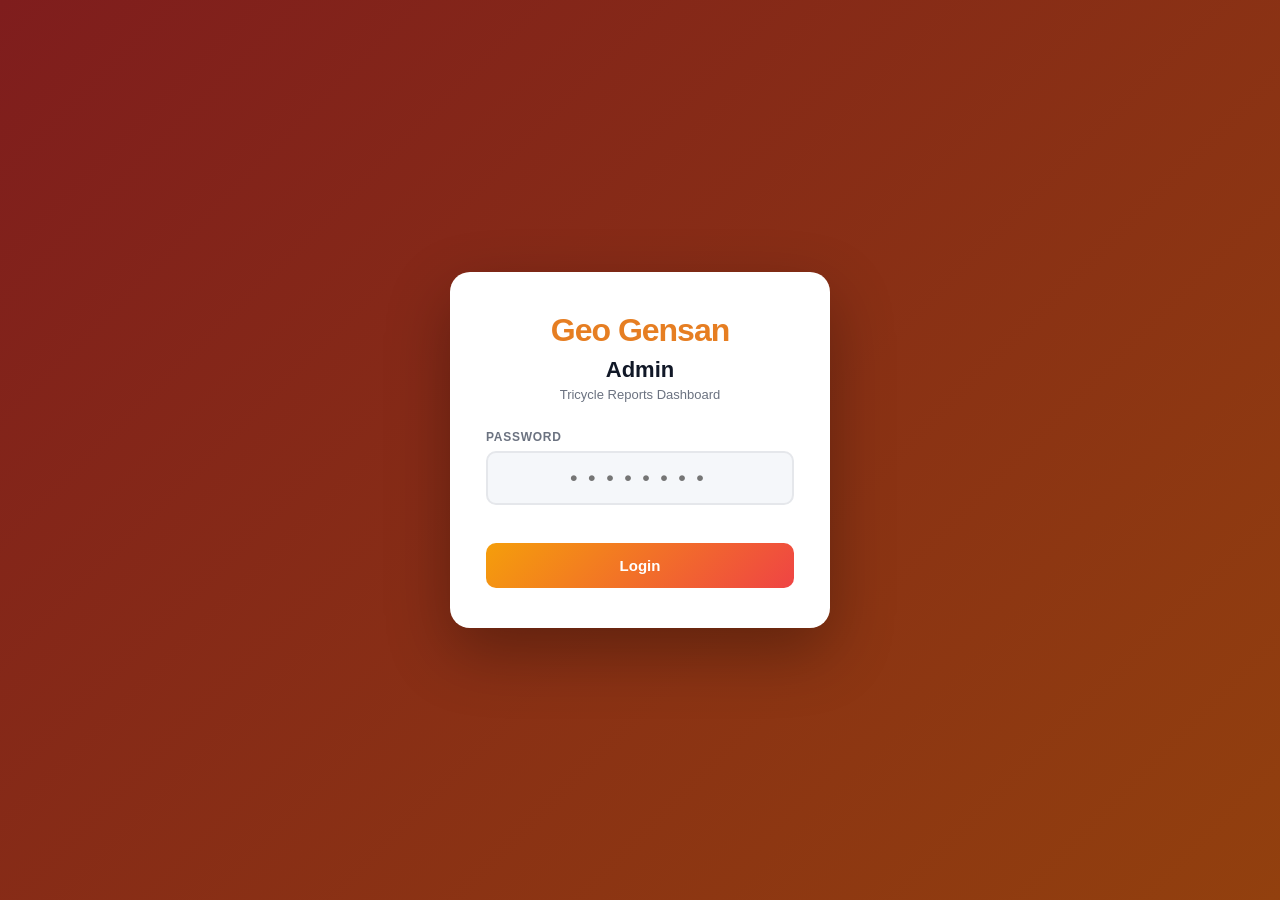
==== admin.html @ 70ec4395 "Update admin.html" ====
<!DOCTYPE html>
<html lang="en">
<head>
  <meta charset="UTF-8">
  <meta http-equiv="X-Frame-Options" content="DENY">
  <meta http-equiv="Content-Security-Policy" content="default-src 'self' https:; script-src 'self' 'unsafe-inline' https://cdnjs.cloudflare.com https://fonts.googleapis.com; style-src 'self' 'unsafe-inline' https://fonts.googleapis.com https://fonts.gstatic.com; img-src 'self' data: https:; connect-src 'self' https:; font-src 'self' https://fonts.gstatic.com;">
  <meta name="viewport" content="width=device-width, initial-scale=1.0">
  <title>Geo GenSan — Reports</title>
  <link rel="preconnect" href="https://fonts.googleapis.com">
  <link rel="preconnect" href="https://fonts.gstatic.com" crossorigin>
  <link href="https://fonts.googleapis.com/css2?family=DM+Sans:wght@400;500;700;900&family=Space+Mono:wght@400;700&display=swap" rel="stylesheet">
  <script src="config.js"></script>
  <script src="https://cdnjs.cloudflare.com/ajax/libs/xlsx/0.18.5/xlsx.full.min.js"></script>
  <script src="https://cdnjs.cloudflare.com/ajax/libs/jspdf/2.5.1/jspdf.umd.min.js"></script>
  <style>
    *, *::before, *::after { box-sizing: border-box; margin: 0; padding: 0; }
    :root {
      --bg: #f5f7fa; --surface: #ffffff; --border: #e5e7eb;
      --primary: #e67e22; --danger: #ef4444; --danger-light: #fee2e2;
      --success: #10b981; --text: #111827; --muted: #6b7280;
      --font: 'DM Sans', -apple-system, sans-serif;
      --mono: 'Space Mono', monospace;
      --radius: 12px;
      --shadow: 0 1px 3px rgba(0,0,0,0.08), 0 4px 16px rgba(0,0,0,0.06);
    }
    body { font-family: var(--font); background: var(--bg); color: var(--text); min-height: 100vh; }

    /*  LOGIN  */
    #login-screen {
      min-height: 100vh; display: flex; align-items: center; justify-content: center;
      background: linear-gradient(135deg, #7f1d1d 0%, #92400e 100%); padding: 24px;
    }
    .login-card {
      background: white; border-radius: 20px; padding: 40px 36px;
      width: 100%; max-width: 380px;
      box-shadow: 0 24px 64px rgba(0,0,0,0.3); text-align: center;
    }
    .login-logo { font-size: 32px; font-weight: 900; color: #e67e22; letter-spacing: -1px; margin-bottom: 8px; }
    .login-title { font-size: 22px; font-weight: 900; color: var(--text); margin-bottom: 4px; }
    .login-subtitle { font-size: 13px; color: var(--muted); margin-bottom: 28px; }
    .login-label { display: block; text-align: left; font-size: 12px; font-weight: 700; color: var(--muted); text-transform: uppercase; letter-spacing: 0.06em; margin-bottom: 7px; }
    .login-input {
      width: 100%; padding: 13px 16px; border: 2px solid var(--border); border-radius: 10px;
      font-family: var(--mono); font-size: 20px; letter-spacing: 6px; text-align: center;
      color: var(--text); background: var(--bg); outline: none; transition: border-color 0.15s; margin-bottom: 6px;
    }
    .login-input:focus { border-color: var(--primary); background: white; }
    .login-error { font-size: 13px; color: var(--danger); margin-bottom: 14px; min-height: 18px; }
    .login-btn {
      width: 100%; padding: 14px;
      background: linear-gradient(135deg, #f59e0b 0%, #ef4444 100%);
      color: white; border: none; border-radius: 10px;
      font-family: var(--font); font-size: 15px; font-weight: 700;
      cursor: pointer; transition: opacity 0.15s, transform 0.15s;
    }
    .login-btn:hover { opacity: 0.92; transform: translateY(-1px); }

    /*  ADMIN SCREEN  */
    #admin-screen { display: none; }
    .topbar {
      background: linear-gradient(135deg, #f59e0b 0%, #ef4444 100%);
      color: white; padding: 0 24px; height: 60px;
      display: flex; align-items: center; justify-content: flex-end;
      position: sticky; top: 0; z-index: 100;
      box-shadow: 0 2px 12px rgba(230,126,34,0.3);
    }
    .logout-btn {
      background: rgba(255,255,255,0.18); border: none; color: white;
      font-family: var(--font); font-size: 13px; font-weight: 600;
      padding: 7px 14px; border-radius: 8px; cursor: pointer; transition: background 0.15s;
    }
    .logout-btn:hover { background: rgba(255,255,255,0.28); }

    .container { max-width: 1200px; margin: 0 auto; padding: 28px 24px 48px; }

    /*  STATS SECTION  */
    .stats-section { margin-bottom: 20px; }
    .stats-header { margin-bottom: 12px; }
    .stats-top-row {
      display: flex; align-items: center; gap: 12px; flex-wrap: wrap;
    }
    .stats-total-card {
      background: var(--surface); border-radius: var(--radius); padding: 14px 20px;
      box-shadow: var(--shadow); border: 1px solid var(--border);
      flex-shrink: 0; min-width: 140px;
    }
    .stats-total-label { font-size: 11px; font-weight: 700; color: var(--muted); text-transform: uppercase; letter-spacing: 0.07em; margin-bottom: 6px; }
    .stats-total-val { font-family: var(--mono); font-size: 22px; font-weight: 700; color: var(--text); line-height: 1.2; }
    .stats-recent   { font-size: 13px !important; color: var(--muted) !important; font-family: var(--font) !important; font-weight: 600 !important; }
    .stats-top-type { font-size: 13px !important; color: var(--primary) !important; font-family: var(--font) !important; font-weight: 700 !important; }
    .toggle-breakdown-btn {
      background: var(--surface); border: 1.5px solid var(--border);
      color: var(--muted); font-family: var(--font); font-size: 12px; font-weight: 700;
      padding: 6px 12px; border-radius: 8px; cursor: pointer;
      transition: all 0.15s; white-space: nowrap; letter-spacing: 0.03em;
      text-transform: uppercase;
    }
    .toggle-breakdown-btn:hover { border-color: var(--primary); color: var(--primary); }
    .toggle-breakdown-btn.active { background: #fff7ed; border-color: var(--primary); color: var(--primary); }

    /* Type breakdown cards — collapsible */
    .breakdown-row {
      display: grid;
      grid-template-columns: repeat(auto-fill, minmax(140px, 1fr));
      gap: 12px;
      overflow: hidden;
      max-height: 0;
      opacity: 0;
      transition: max-height 0.3s ease, opacity 0.25s ease, margin-top 0.25s ease;
      margin-top: 0;
    }
    .breakdown-row.open {
      max-height: 200px;
      opacity: 1;
      margin-top: 4px;
    }
    .stat-card {
      background: var(--surface); border-radius: var(--radius); padding: 14px 16px;
      box-shadow: var(--shadow); border: 1px solid var(--border);
      cursor: pointer; transition: transform 0.15s, box-shadow 0.15s;
    }
    .stat-card:hover { transform: translateY(-2px); box-shadow: 0 6px 20px rgba(0,0,0,0.1); }
    .stat-card.active-filter { border-color: var(--primary); box-shadow: 0 0 0 2px rgba(230,126,34,0.18); }
    .stat-label { font-size: 11px; font-weight: 700; color: var(--muted); text-transform: uppercase; letter-spacing: 0.07em; margin-bottom: 7px; }
    .stat-value { font-family: var(--mono); font-size: 26px; font-weight: 700; line-height: 1; }
    .stat-overcharging .stat-value { color: #c2410c; }
    .stat-reckless     .stat-value { color: #b91c1c; }
    .stat-refusal      .stat-value { color: #7c3aed; }
    .stat-verbal       .stat-value { color: #be123c; }
    .stat-unsafe       .stat-value { color: #a16207; }
    .stat-other        .stat-value { color: #15803d; }

    /*  TABLE CARD  */
    .table-card { background: var(--surface); border-radius: var(--radius); box-shadow: var(--shadow); border: 1px solid var(--border); overflow: hidden; }
    .table-toolbar { padding: 14px 18px; border-bottom: 1px solid var(--border); display: flex; flex-direction: column; gap: 11px; }
    .toolbar-row { display: flex; align-items: center; justify-content: space-between; flex-wrap: wrap; gap: 10px; }
    .toolbar-title { font-size: 15px; font-weight: 700; color: var(--text); }
    .toolbar-controls { display: flex; align-items: center; gap: 8px; flex-wrap: wrap; }

    /* Search */
    .search-wrap { position: relative; }
    .search-prefix {
      position: absolute; left: 10px; top: 50%; transform: translateY(-50%);
      font-size: 11px; font-weight: 700; color: var(--muted); pointer-events: none;
      text-transform: uppercase; letter-spacing: 0.04em;
    }
    .search-input {
      padding: 7px 10px 7px 58px; border: 1.5px solid var(--border); border-radius: 8px;
      font-family: var(--mono); font-size: 13px; color: var(--text);
      background: var(--bg); outline: none; width: 200px; transition: border-color 0.15s, width 0.2s;
      text-transform: uppercase; letter-spacing: 1px;
    }
    .search-input:focus { border-color: var(--primary); width: 240px; background: white; }
    .search-input::placeholder { font-family: var(--font); text-transform: none; letter-spacing: 0; font-size: 13px; }

    /* Date filter */
    .date-filter-group { display: flex; align-items: center; gap: 6px; }
    .date-filter-group label { font-size: 11px; font-weight: 700; color: var(--muted); text-transform: uppercase; letter-spacing: 0.05em; white-space: nowrap; }

    /* Selects & inputs */
    .filter-select, .date-input {
      padding: 7px 10px; border: 1.5px solid var(--border); border-radius: 8px;
      font-family: var(--font); font-size: 13px; color: var(--text);
      background: var(--bg); outline: none; cursor: pointer;
    }
    .filter-select:focus, .date-input:focus { border-color: var(--primary); background: white; }
    .date-input { cursor: text; }

    /* Buttons */
    .btn {
      display: inline-flex; align-items: center; gap: 6px;
      padding: 7px 14px; border-radius: 8px; font-family: var(--font);
      font-size: 13px; font-weight: 600; cursor: pointer; border: 1.5px solid transparent;
      transition: all 0.15s; white-space: nowrap; letter-spacing: 0.01em;
    }
    .btn-excel  { background: #16a34a; color: white; border-color: #16a34a; }
    .btn-excel:hover { background: #15803d; }
    .btn-pdf    { background: #c0392b; color: white; border-color: #c0392b; }
    .btn-pdf:hover { background: #922b21; }
    .btn-print  { background: var(--surface); color: var(--text); border-color: var(--border); }
    .btn-print:hover { border-color: #9ca3af; background: #f9fafb; }
    .btn-clear-date {
      background: none; border: none; color: var(--muted); font-size: 13px;
      cursor: pointer; padding: 4px 6px; border-radius: 5px; font-family: var(--font);
      font-weight: 600;
    }
    .btn-clear-date:hover { color: var(--danger); background: var(--danger-light); }

    /* Selection banner */
    .sel-banner {
      display: none; align-items: center; gap: 10px;
      background: #fff7ed; border-bottom: 1px solid #fde68a;
      padding: 9px 18px; font-size: 13px; font-weight: 600; color: #c0392b;
    }
    .sel-banner.show { display: flex; }
    .sel-banner-count { flex: 1; }
    .sel-banner-desel {
      background: white; border: 1.5px solid #fde68a; color: #c0392b;
      padding: 5px 12px; border-radius: 7px; font-size: 12px; font-weight: 700;
      cursor: pointer; font-family: var(--font);
    }
    .sel-banner-del {
      background: var(--danger); color: white; border: none;
      padding: 6px 13px; border-radius: 7px; font-size: 12px; font-weight: 700;
      cursor: pointer; font-family: var(--font);
    }
    .sel-banner-desel:hover { background: #fef3c7; }
    .sel-banner-del:hover { background: #dc2626; }

    /*  TABLE  */
    .table-wrapper { overflow-x: auto; }
    table { width: 100%; border-collapse: collapse; }
    thead th {
      background: #f9fafb; color: var(--muted); font-size: 11px; font-weight: 700;
      text-transform: uppercase; letter-spacing: 0.07em;
      padding: 11px 14px; text-align: left; border-bottom: 1px solid var(--border); white-space: nowrap;
    }
    th.sortable { cursor: pointer; user-select: none; }
    th.sortable:hover { color: #374151; }
    th .sort-icon { margin-left: 3px; font-size: 9px; opacity: 0.3; }
    th.sort-asc  .sort-icon::after { content: '\25B2'; opacity: 1; color: var(--primary); }
    th.sort-desc .sort-icon::after { content: '\25BC'; opacity: 1; color: var(--primary); }
    th.sort-asc, th.sort-desc { color: var(--primary); }

    tbody td { padding: 12px 14px; border-bottom: 1px solid #f3f4f6; font-size: 14px; color: var(--text); vertical-align: middle; }
    tbody tr:last-child td { border-bottom: none; }
    tbody tr:hover td { background: #f9fafb; }
    tbody tr.sel-row td { background: #fff7ed !important; }
    @keyframes hl { 0% { background: #fef3c7; } 100% { background: transparent; } }
    tbody tr.new-row td { animation: hl 2s ease-out; }

    .col-chk  { width: 38px; text-align: center; }
    .col-num  { font-family: var(--mono); font-size: 12px; color: var(--muted); width: 36px; }
    .col-img  { width: 64px; }
    .col-plate { font-family: var(--mono); font-weight: 700; font-size: 13px; white-space: nowrap; }
    .col-date { font-size: 12px; color: var(--muted); white-space: nowrap; }
    .col-desc { max-width: 200px; word-break: break-word; font-size: 13px; color: #374151; line-height: 1.5; }
    .col-act  { width: 180px; text-align: right; padding-right: 18px !important; }

    .type-badge { display: inline-flex; align-items: center; gap: 5px; padding: 4px 10px; border-radius: 99px; font-size: 11px; font-weight: 700; white-space: nowrap; }
    .type-badge.overcharging { background: #fff7ed; color: #c2410c; }
    .type-badge.reckless     { background: #fef2f2; color: #b91c1c; }
    .type-badge.refusal      { background: #f5f3ff; color: #7c3aed; }
    .type-badge.verbal       { background: #fff1f2; color: #be123c; }
    .type-badge.unsafe       { background: #fefce8; color: #a16207; }
    .type-badge.other        { background: #f0fdf4; color: #15803d; }
    .type-badge.default      { background: #f1f5f9; color: #475569; }

    .report-thumb { width: 48px; height: 48px; object-fit: cover; border-radius: 7px; border: 1.5px solid var(--border); cursor: pointer; transition: transform 0.15s, box-shadow 0.15s; display: block; }
    .report-thumb:hover { transform: scale(1.1); box-shadow: 0 4px 12px rgba(0,0,0,0.15); }
    .no-img { font-size: 11px; color: var(--muted); font-style: italic; }

    /* Row action buttons — text buttons, no emojis */
    .row-acts { display: flex; align-items: center; gap: 5px; justify-content: flex-end; }
    .act-btn {
      background: none; border: 1.5px solid var(--border); cursor: pointer;
      padding: 4px 10px; border-radius: 6px; font-family: var(--font);
      font-size: 11px; font-weight: 700; color: var(--muted);
      transition: all 0.15s; white-space: nowrap; letter-spacing: 0.02em;
      text-transform: uppercase;
    }
    .act-btn.save-pdf:hover  { border-color: #c0392b; color: #c0392b; background: #fff7ed; }
    .act-btn.print-r:hover   { border-color: #374151; color: #374151; background: #f9fafb; }
    .act-btn.del-r:hover     { border-color: var(--danger); color: var(--danger); background: var(--danger-light); }

    input[type=checkbox] { width: 15px; height: 15px; accent-color: var(--primary); cursor: pointer; }

    /*  LIGHTBOX  */
    .lightbox { display: none; position: fixed; inset: 0; background: rgba(0,0,0,0.88); z-index: 9999; align-items: center; justify-content: center; padding: 20px; }
    .lightbox.show { display: flex; }
    .lightbox img { max-width: 100%; max-height: 90vh; border-radius: 12px; box-shadow: 0 20px 60px rgba(0,0,0,0.5); }
    .lb-close { position: absolute; top: 20px; right: 24px; background: rgba(255,255,255,0.15); border: none; color: white; font-size: 22px; width: 42px; height: 42px; border-radius: 50%; cursor: pointer; display: flex; align-items: center; justify-content: center; transition: background 0.15s; }
    .lb-close:hover { background: rgba(255,255,255,0.28); }

    /*  CONFIRM MODAL  */
    .confirm-ov { display: none; position: fixed; inset: 0; background: rgba(0,0,0,0.45); z-index: 8888; align-items: center; justify-content: center; padding: 20px; }
    .confirm-ov.show { display: flex; }
    .confirm-box { background: white; border-radius: 16px; padding: 28px; max-width: 360px; width: 100%; box-shadow: 0 20px 60px rgba(0,0,0,0.25); text-align: center; }
    .confirm-ttl { font-size: 17px; font-weight: 800; margin-bottom: 8px; }
    .confirm-msg { font-size: 14px; color: var(--muted); margin-bottom: 22px; line-height: 1.5; }
    .confirm-btns { display: flex; gap: 10px; }
    .confirm-btns button { flex: 1; padding: 11px; border-radius: 10px; font-family: var(--font); font-size: 14px; font-weight: 700; cursor: pointer; border: 1.5px solid transparent; transition: opacity 0.15s; }
    .c-cancel { background: var(--bg); color: var(--text); border-color: var(--border) !important; }
    .c-ok     { background: var(--danger); color: white; }
    .c-cancel:hover, .c-ok:hover { opacity: 0.85; }

    /*  MISC  */
    .empty-state { text-align: center; padding: 52px 24px; color: var(--muted); }
    .empty-state .ei { font-size: 13px; font-weight: 700; text-transform: uppercase; letter-spacing: 0.07em; margin-bottom: 10px; opacity: 0.4; }
    .empty-state p { font-size: 15px; }
    .loading-state { text-align: center; padding: 48px; color: var(--muted); font-size: 14px; }
    .spinner-sm { width: 24px; height: 24px; border: 3px solid #e5e7eb; border-top-color: var(--primary); border-radius: 50%; animation: spin 0.7s linear infinite; margin: 0 auto 12px; }
    @keyframes spin { to { transform: rotate(360deg); } }

    .toast { position: fixed; bottom: 24px; left: 50%; transform: translateX(-50%) translateY(80px); background: #1f2937; color: white; padding: 10px 22px; border-radius: 99px; font-size: 13px; font-weight: 600; transition: transform 0.3s cubic-bezier(0.34,1.56,0.64,1), opacity 0.3s; opacity: 0; pointer-events: none; z-index: 9999; white-space: nowrap; }
    .toast.show { transform: translateX(-50%) translateY(0); opacity: 1; }

    @media (max-width: 700px) {
      .container { padding: 16px 12px 48px; }
      .topbar { padding: 0 14px; }
      .search-input { width: 140px; }
      .search-input:focus { width: 170px; }
    }

    /*  PRINT  */
    #print-area { display: none; }
    @media print {
      body > *:not(#print-area) { display: none !important; }
      #print-area { display: block !important; }
    }

    /*  FARE EDITOR  */
    .fare-editor-card {
      background: var(--surface); border-radius: var(--radius); box-shadow: var(--shadow);
      border: 1px solid var(--border); overflow: hidden; margin-bottom: 24px;
    }
    .fare-editor-header {
      background: linear-gradient(135deg, rgba(230,126,34,0.08), rgba(192,57,43,0.08));
      border-bottom: 1px solid var(--border);
      padding: 16px 20px;
      display: flex; align-items: center; justify-content: space-between;
    }
    .fare-editor-title { font-size: 15px; font-weight: 700; color: var(--text); }
    .fare-editor-sub { font-size: 12px; color: var(--muted); margin-top: 2px; }
    .fare-editor-body { padding: 20px; }
    .fare-fields-grid {
      display: grid; grid-template-columns: repeat(auto-fit, minmax(180px, 1fr)); gap: 14px;
      margin-bottom: 16px;
    }
    .fare-field label {
      display: block; font-size: 11px; font-weight: 700; text-transform: uppercase;
      letter-spacing: 0.06em; color: var(--muted); margin-bottom: 6px;
    }
    .fare-field input[type=number] {
      width: 100%; padding: 10px 14px; border: 1.5px solid var(--border);
      border-radius: 10px; font-family: var(--mono); font-size: 16px; font-weight: 700;
      color: var(--text); background: var(--bg); outline: none; transition: border-color 0.15s;
    }
    .fare-field input[type=number]:focus { border-color: var(--primary); background: white; }
    .fare-field-hint { font-size: 11px; color: var(--muted); margin-top: 4px; }
    .fare-preview-box {
      background: #f0fdf4; border: 1px solid #86efac; border-radius: 10px;
      padding: 12px 16px; margin-bottom: 16px; font-size: 13px; color: #166534;
    }
    .fare-preview-label { font-weight: 700; margin-bottom: 4px; }
    .fare-preview-formula { font-family: var(--mono); font-size: 14px; }
    .fare-save-btn {
      padding: 11px 24px; background: linear-gradient(135deg, #e67e22, #7c3aed);
      color: white; border: none; border-radius: 10px; font-family: var(--font);
      font-size: 14px; font-weight: 700; cursor: pointer; transition: opacity 0.15s, transform 0.15s;
    }
    .fare-save-btn:hover { opacity: 0.9; transform: translateY(-1px); }
    .fare-save-btn:disabled { opacity: 0.5; cursor: not-allowed; }
    .fare-save-status { font-size: 13px; color: var(--success); font-weight: 600; margin-left: 12px; opacity: 0; transition: opacity 0.3s; }
    .fare-save-status.visible { opacity: 1; }
    .fare-history-list { margin-top: 16px; }
    .fare-history-item {
      display: flex; align-items: center; justify-content: space-between;
      padding: 8px 12px; border-bottom: 1px solid var(--border); font-size: 12px; color: var(--muted);
    }
    .fare-history-item:last-child { border-bottom: none; }
    .fare-history-formula { font-family: var(--mono); font-weight: 700; color: var(--text); }

    /*  Firebase status banner  */
    .fb-status {
      position: fixed;
      top: 0; left: 0; right: 0;
      z-index: 9999;
      padding: 12px 20px;
      font-size: 13px;
      font-weight: 600;
      text-align: center;
      display: block;
    }
    .fb-status.ok { background: #052e16; color: #4ade80; border-bottom: 1px solid #166534; }
    .fb-status.error { background: #450a0a; color: #fca5a5; border-bottom: 1px solid #991b1b; }
    .fb-status code { background: rgba(255,255,255,0.1); padding: 1px 5px; border-radius: 3px; font-family: monospace; }
  </style>
</head>
<body>

<!--  LOGIN  -->
<div id="login-screen">
  <div class="login-card">
    <div class="login-logo">Geo Gensan</div>
    <div class="login-title">Admin</div>
    <div class="login-subtitle">Tricycle Reports Dashboard</div>
    <label class="login-label" for="login-input">Password</label>
    <input type="password" class="login-input" id="login-input" placeholder="••••••••" maxlength="20" autocomplete="off">
    <div class="login-error" id="login-error"></div>
    <button class="login-btn" id="login-btn">Login</button>
  </div>
</div>

<!--  ADMIN SCREEN  -->
<div id="admin-screen">
  <div class="topbar">
    <button class="logout-btn" id="logout-btn">Logout</button>
  </div>

  <div class="container">

    <!-- FARE LOGIC EDITOR -->
    <div class="fare-editor-card" id="fare-editor-card">
      <div class="fare-editor-header">
        <div>
          <div class="fare-editor-title"> Trike Fare Logic Editor</div>
          <div class="fare-editor-sub">Changes apply immediately to the live app — loaded from Firebase</div>
        </div>
        <button class="toggle-breakdown-btn" id="toggle-fare-editor">Edit Fare</button>
      </div>
      <div id="fare-editor-body-wrap" style="display:none;">
        <div class="fare-editor-body">
          <div class="fare-fields-grid">
            <div class="fare-field">
              <label>Base Fare (₱)</label>
              <input type="number" id="fe-base-fare" value="15" min="1" max="999" step="1">
              <div class="fare-field-hint">Minimum fare charged</div>
            </div>
            <div class="fare-field">
              <label>Base Distance (km)</label>
              <input type="number" id="fe-base-km" value="4" min="1" max="20" step="0.5">
              <div class="fare-field-hint">Km covered by base fare</div>
            </div>
            <div class="fare-field">
              <label>Rate per Extra km (₱)</label>
              <input type="number" id="fe-per-km" value="1" min="0.5" max="20" step="0.5">
              <div class="fare-field-hint">Added per km after base</div>
            </div>
            <div class="fare-field">
              <label>Special Discount (%)</label>
              <input type="number" id="fe-discount" value="20" min="0" max="50" step="1">
              <div class="fare-field-hint">PWD / Senior / Student</div>
            </div>
            <div class="fare-field">
              <label>Bus Min. Fare (₱)</label>
              <input type="number" id="fe-bus-fare" value="15" min="1" max="999" step="1">
              <div class="fare-field-hint">Minimum bus/jeep fare</div>
            </div>
          </div>

          <div class="fare-preview-box" id="fare-preview-box">
            <div class="fare-preview-label"> Current Formula Preview:</div>
            <div class="fare-preview-formula" id="fare-preview-formula">₱15 for first 4 km, then ₱1/km. Special passengers get 20% off.</div>
          </div>

          <div style="display:flex;align-items:center;flex-wrap:wrap;gap:10px;">
            <button class="fare-save-btn" id="fare-save-btn"> Save Fare Config</button>
            <span class="fare-save-status" id="fare-save-status"> Saved successfully!</span>
            <button class="toggle-breakdown-btn" id="fare-reset-btn" style="margin-left:auto;">Reset to Default</button>
          </div>

          <div class="fare-history-list" id="fare-history-list">
            <div style="font-size:11px;font-weight:700;text-transform:uppercase;letter-spacing:0.06em;color:var(--muted);margin-top:20px;margin-bottom:8px;">Change History (last 5)</div>
            <div id="fare-history-items"><div class="fare-history-item" style="color:var(--muted);font-style:italic;">No history yet</div></div>
          </div>
        </div>
      </div>
    </div>

    <!-- STATS SECTION -->
    <div class="stats-section">
      <div class="stats-header">
        <div class="stats-top-row">
          <div class="stats-total-card">
            <div class="stats-total-label">Total Reports</div>
            <div class="stats-total-val" id="stat-total">—</div>
          </div>
          <div class="stats-total-card">
            <div class="stats-total-label">Most Recent</div>
            <div class="stats-total-val stats-recent" id="stat-recent">—</div>
          </div>
          <div class="stats-total-card">
            <div class="stats-total-label">Top Violation</div>
            <div class="stats-total-val stats-top-type" id="stat-top-type">—</div>
          </div>
          <button class="toggle-breakdown-btn" id="toggle-breakdown-btn">More</button>
        </div>
      </div>
      <!-- Collapsible type breakdown -->
      <div class="breakdown-row" id="breakdown-row">
        <!-- injected by JS -->
      </div>
    </div>

    <!-- TABLE CARD -->
    <div class="table-card">

      <!-- Toolbar -->
      <div class="table-toolbar">

        <!-- Row 1: title + export buttons -->
        <div class="toolbar-row">
          <span class="toolbar-title">Tricycle Reports</span>
          <div class="toolbar-controls">
            <button class="btn btn-excel"  id="btn-excel">Export Excel</button>
          </div>
        </div>

        <!-- Row 2: search + type filter + date filter -->
        <div class="toolbar-row">
          <div class="toolbar-controls">
            <!-- Plate search -->
            <div class="search-wrap">
              <span class="search-prefix">Plate</span>
              <input type="text" class="search-input" id="search-plate" placeholder="e.g. AB-1234" autocomplete="off" spellcheck="false">
            </div>

            <!-- Type filter -->
            <select class="filter-select" id="filter-type">
              <option value="">All Types</option>
              <option value="Overcharging">Overcharging</option>
              <option value="Reckless Driving">Reckless Driving</option>
              <option value="Refusal of Service">Refusal of Service</option>
              <option value="Verbal Abuse">Verbal Abuse</option>
              <option value="Unsafe Vehicle">Unsafe Vehicle</option>
              <option value="Other">Other</option>
            </select>

            <!-- Calendar date filter -->
            <div class="date-filter-group">
              <label for="date-granularity">View by</label>
              <select class="filter-select" id="date-granularity">
                <option value="">All Time</option>
                <option value="year">Year</option>
                <option value="month">Month</option>
                <option value="week">Week</option>
                <option value="day">Day</option>
              </select>
              <!-- Dynamic date picker rendered by JS -->
              <div id="date-picker-wrap"></div>
              <button class="btn-clear-date" id="btn-clear-date" style="display:none;">Clear</button>
            </div>
          </div>
        </div>

      </div>

      <!-- Selection banner -->
      <div class="sel-banner" id="sel-banner">
        <span class="sel-banner-count" id="sel-banner-count">0 selected</span>
        <button class="sel-banner-desel" id="btn-deselect-all">Deselect All</button>
        <button class="sel-banner-del"   id="btn-mass-delete">Archive Selected</button>
      </div>

      <!-- Table -->
      <div class="table-wrapper">
        <table>
          <thead>
            <tr>
              <th class="col-chk"><input type="checkbox" id="check-all" title="Select / deselect all visible"></th>
              <th class="col-num">#</th>
              <th class="col-img">Photo</th>
              <th class="sortable" data-col="plate">Plate No.<span class="sort-icon"></span></th>
              <th class="sortable sort-desc" data-col="date">Date &amp; Time<span class="sort-icon"></span></th>
              <th>Type</th>
              <th>Description</th>
              <th class="col-act">Actions</th>
            </tr>
          </thead>
          <tbody id="reports-tbody">
            <tr><td colspan="8"><div class="loading-state"><div class="spinner-sm"></div>Loading reports…</div></td></tr>
          </tbody>
        </table>
      </div>
    </div>
  </div>
</div>

<!-- Lightbox -->
<div class="lightbox" id="lightbox">
  <button class="lb-close" id="lb-close">&#x2715;</button>
  <img id="lb-img" src="" alt="Report photo">
</div>

<!-- Confirm dialog -->
<div class="confirm-ov" id="confirm-ov">
  <div class="confirm-box">
    <div class="confirm-ttl" id="confirm-ttl">Delete?</div>
    <div class="confirm-msg" id="confirm-msg">This cannot be undone.</div>
    <div class="confirm-btns">
      <button class="c-cancel" id="c-cancel">Cancel</button>
      <button class="c-ok"     id="c-ok">Archive</button>
    </div>
  </div>
</div>

<!-- Print/PDF area -->
<div id="print-area"></div>

<div id="firebase-status" class="fb-status" style="display:none"></div>
<div class="toast" id="toast"></div>

<script>
/* ================================================================
   CONFIG
================================================================ */
const FIREBASE_DB_URL = window.__GG_CFG__?.dbUrl || '';

// ── SECURITY: Client-side password is a LAST RESORT for dev only.
// In production, replace this with Firebase Authentication:
//   firebase.auth().signInWithEmailAndPassword(email, password)
// The password below is hashed (SHA-256) so it's not stored in plaintext.
// To update: run  crypto.subtle  or use https://emn178.github.io/online-tools/sha256.html
// Default password hash below = SHA-256 of your admin password.
// Set ADMIN_PW_HASH on your build server or replace inline after hashing.
const ADMIN_PW_HASH = (typeof process !== 'undefined' && process.env && process.env.ADMIN_PW_HASH)
  ? process.env.ADMIN_PW_HASH
  : null; // ← set this to SHA-256 of your password, or use Firebase Auth

// Brute-force protection
const MAX_LOGIN_ATTEMPTS = 5;
const LOCKOUT_MS = 5 * 60 * 1000; // 5 minutes
let loginAttempts = 0;
let lockoutUntil  = 0;

async function hashPassword(pw) {
  const buf = await crypto.subtle.digest('SHA-256', new TextEncoder().encode(pw));
  return Array.from(new Uint8Array(buf)).map(b => b.toString(16).padStart(2,'0')).join('');
}

/*  helpers  */
function esc(s) {
  if (s === null || s === undefined) return '—';
  return String(s)
    .replace(/&/g,'&amp;')
    .replace(/</g,'&lt;')
    .replace(/>/g,'&gt;')
    .replace(/"/g,'&quot;')
    .replace(/'/g,'&#x27;')
    .replace(/\//g,'&#x2F;');
}
function showToast(msg, ms = 2600) {
  const t = document.getElementById('toast');
  t.textContent = msg; t.classList.add('show');
  setTimeout(() => t.classList.remove('show'), ms);
}

/*  Firebase  */
async function fbGetAll() {
  const url = `${FIREBASE_DB_URL}/reports.json`;
  const res = await fetch(url);
  if (!res.ok) {
    const body = await res.text().catch(() => '');
    throw new Error(`HTTP ${res.status}: ${body.slice(0, 120)}`);
  }
  const data = await res.json();
  if (!data) return [];
  return Object.entries(data).map(([k, v]) => ({ _key: k, ...v }));
}
async function fbDelete(key) {
  const res = await fetch(`${FIREBASE_DB_URL}/reports/${key}.json`, { method: 'DELETE' });
  if (!res.ok) {
    const body = await res.text().catch(() => '');
    throw new Error(`HTTP ${res.status}: ${body.slice(0, 80)}`);
  }
}

// Archive a report: moves it to /archivedReports/ and removes from /reports/
async function fbArchive(key) {
  // 1. Fetch the report data
  const getRes = await fetch(`${FIREBASE_DB_URL}/reports/${key}.json`);
  if (!getRes.ok) {
    const body = await getRes.text().catch(() => '');
    throw new Error(`HTTP ${getRes.status}: ${body.slice(0, 80)}`);
  }
  const data = await getRes.json();
  if (!data) throw new Error('Report not found');

  // 2. Write to archivedReports with archivedAt timestamp
  const archivePayload = { ...data, archivedAt: Date.now(), archivedDate: new Date().toLocaleString('en-PH', { timeZone: 'Asia/Manila' }) };
  const putRes = await fetch(`${FIREBASE_DB_URL}/archivedReports/${key}.json`, {
    method: 'PUT', headers: { 'Content-Type': 'application/json' }, body: JSON.stringify(archivePayload)
  });
  if (!putRes.ok) {
    const body = await putRes.text().catch(() => '');
    throw new Error(`Archive write failed HTTP ${putRes.status}: ${body.slice(0, 80)}`);
  }

  // 3. Delete from reports
  await fbDelete(key);
}

// Test Firebase connectivity and rules — shows actionable error
async function testFirebaseConnection() {
  const statusEl = document.getElementById('firebase-status');
  if (!statusEl) return;
  try {
    const res = await fetch(`${FIREBASE_DB_URL}/reports.json`);
    if (res.status === 401 || res.status === 403) {
      statusEl.innerHTML = ' <strong>Firebase rules blocking reads.</strong> Go to Firebase Console → Realtime Database → Rules and set <code>".read": true</code> under <code>reports</code>.';
      statusEl.className = 'fb-status error';
    } else if (!res.ok) {
      statusEl.innerHTML = ` Firebase error: HTTP ${res.status}`;
      statusEl.className = 'fb-status error';
    } else {
      // Success: no status message — keep UI clean
      statusEl.style.display = 'none';
    }
  } catch (e) {
    statusEl.innerHTML = ` Network error: ${e.message}`;
    statusEl.className = 'fb-status error';
  }
}

/*  Type maps  */
const TYPE_CLS = {
  'Overcharging':'overcharging','Reckless Driving':'reckless',
  'Refusal of Service':'refusal','Verbal Abuse':'verbal',
  'Unsafe Vehicle':'unsafe','Other':'other'
};
const TYPE_STAT_CLS = {
  'Overcharging':'stat-overcharging','Reckless Driving':'stat-reckless',
  'Refusal of Service':'stat-refusal','Verbal Abuse':'stat-verbal',
  'Unsafe Vehicle':'stat-unsafe','Other':'stat-other'
};

/* ================================================================
   STATE
================================================================ */
let allReports   = [];
let selectedKeys = new Set();
let sortCol      = 'date';
let sortDir      = 'desc';
let pollInterval = null;
let isFirstLoad  = true;
let breakdownOpen = false;

/*  active date filter  */
let dateFilter = { granularity: '', year: null, month: null, week: null, day: null };

/* ================================================================
   CONFIRM DIALOG
================================================================ */
let _confirmResolve = null;
function showConfirm(title, msg) {
  return new Promise(res => {
    _confirmResolve = res;
    document.getElementById('confirm-ttl').textContent = title;
    document.getElementById('confirm-msg').textContent = msg;
    document.getElementById('confirm-ov').classList.add('show');
  });
}
document.getElementById('c-cancel').onclick = () => {
  document.getElementById('confirm-ov').classList.remove('show');
  _confirmResolve && _confirmResolve(false);
};
document.getElementById('c-ok').onclick = () => {
  document.getElementById('confirm-ov').classList.remove('show');
  _confirmResolve && _confirmResolve(true);
};

/* ================================================================
   BREAKDOWN TOGGLE
================================================================ */
const toggleBtn   = document.getElementById('toggle-breakdown-btn');
const breakdownEl = document.getElementById('breakdown-row');

toggleBtn.addEventListener('click', () => {
  breakdownOpen = !breakdownOpen;
  breakdownEl.classList.toggle('open', breakdownOpen);
  toggleBtn.textContent = breakdownOpen ? 'Hide' : 'More';
  toggleBtn.classList.toggle('active', breakdownOpen);
});

/* ================================================================
   STATS
================================================================ */
function updateStats() {
  document.getElementById('stat-total').textContent = allReports.length;

  // Most recent report date
  const sorted = [...allReports].sort((a,b) => (b.timestamp||0)-(a.timestamp||0));
  if (sorted.length > 0) {
    const latest = sorted[0];
    const d = latest.timestamp ? new Date(latest.timestamp) : new Date(latest.date);
    const dateStr = isNaN(d) ? (latest.date||'—') :
      d.toLocaleDateString('en-PH',{month:'short',day:'numeric',year:'numeric'});
    document.getElementById('stat-recent').textContent = dateStr;
  } else {
    document.getElementById('stat-recent').textContent = '—';
  }

  // Most reported type
  const counts = {};
  allReports.forEach(r => { counts[r.type] = (counts[r.type] || 0) + 1; });
  const topType = Object.entries(counts).sort((a,b) => b[1]-a[1])[0];
  document.getElementById('stat-top-type').textContent = topType
    ? `${topType[0]} (${topType[1]})`
    : '—';

  // Breakdown cards
  breakdownEl.innerHTML = '';
  const currentFilter = document.getElementById('filter-type').value;
  Object.entries(counts).sort((a,b) => b[1]-a[1]).forEach(([type, count]) => {
    const cls  = TYPE_STAT_CLS[type] || '';
    const card = document.createElement('div');
    card.className = `stat-card ${cls}${currentFilter === type ? ' active-filter' : ''}`;
    card.title = `Click to filter by: ${type}`;
    card.innerHTML = `<div class="stat-label">${esc(type)}</div><div class="stat-value">${count}</div>`;
    card.addEventListener('click', () => {
      const ft = document.getElementById('filter-type');
      ft.value = (ft.value === type) ? '' : type;
      updateStats();
      applyAndRender();
    });
    breakdownEl.appendChild(card);
  });
}

/* ================================================================
   DATE PICKER
================================================================ */
function renderDatePicker() {
  const g    = document.getElementById('date-granularity').value;
  const wrap = document.getElementById('date-picker-wrap');
  const clearBtn = document.getElementById('btn-clear-date');
  wrap.innerHTML = '';
  dateFilter.granularity = g;

  if (!g) { clearBtn.style.display = 'none'; return; }
  clearBtn.style.display = '';

  const now = new Date();

  if (g === 'year') {
    const sel = document.createElement('select');
    sel.className = 'filter-select';
    const startYear = 2023;
    const endYear   = now.getFullYear();
    for (let y = endYear; y >= startYear; y--) {
      const o = document.createElement('option');
      o.value = y; o.textContent = y;
      if (dateFilter.year === y) o.selected = true;
      sel.appendChild(o);
    }
    if (!dateFilter.year) { dateFilter.year = endYear; sel.value = endYear; }
    sel.addEventListener('change', () => { dateFilter.year = parseInt(sel.value); applyAndRender(); });
    wrap.appendChild(sel);
  }

  else if (g === 'month') {
    // Year select
    const ySel = document.createElement('select');
    ySel.className = 'filter-select';
    for (let y = now.getFullYear(); y >= 2023; y--) {
      const o = document.createElement('option');
      o.value = y; o.textContent = y;
      if (dateFilter.year === y) o.selected = true;
      ySel.appendChild(o);
    }
    if (!dateFilter.year) { dateFilter.year = now.getFullYear(); }

    const months = ['Jan','Feb','Mar','Apr','May','Jun','Jul','Aug','Sep','Oct','Nov','Dec'];
    const mSel = document.createElement('select');
    mSel.className = 'filter-select';
    months.forEach((m, i) => {
      const o = document.createElement('option');
      o.value = i; o.textContent = m;
      if (dateFilter.month === i) o.selected = true;
      mSel.appendChild(o);
    });
    if (dateFilter.month === null) { dateFilter.month = now.getMonth(); mSel.value = now.getMonth(); }

    ySel.addEventListener('change', () => { dateFilter.year = parseInt(ySel.value); applyAndRender(); });
    mSel.addEventListener('change', () => { dateFilter.month = parseInt(mSel.value); applyAndRender(); });
    wrap.appendChild(ySel);
    wrap.appendChild(mSel);
  }

  else if (g === 'week') {
    // A date input — we derive the ISO week from it
    const inp = document.createElement('input');
    inp.type = 'week';
    inp.className = 'date-input filter-select';
    // Default to current week
    const isoWeek = toISOWeek(now);
    inp.value = dateFilter.week || isoWeek;
    if (!dateFilter.week) dateFilter.week = isoWeek;
    inp.addEventListener('change', () => { dateFilter.week = inp.value; applyAndRender(); });
    wrap.appendChild(inp);
  }

  else if (g === 'day') {
    const inp = document.createElement('input');
    inp.type = 'date';
    inp.className = 'date-input filter-select';
    const todayStr = now.toISOString().slice(0,10);
    inp.value = dateFilter.day || todayStr;
    if (!dateFilter.day) dateFilter.day = todayStr;
    inp.addEventListener('change', () => { dateFilter.day = inp.value; applyAndRender(); });
    wrap.appendChild(inp);
  }

  applyAndRender();
}

function toISOWeek(date) {
  const d = new Date(Date.UTC(date.getFullYear(), date.getMonth(), date.getDate()));
  const day = d.getUTCDay() || 7;
  d.setUTCDate(d.getUTCDate() + 4 - day);
  const yearStart = new Date(Date.UTC(d.getUTCFullYear(), 0, 1));
  const week = Math.ceil((((d - yearStart) / 86400000) + 1) / 7);
  return `${d.getUTCFullYear()}-W${String(week).padStart(2,'0')}`;
}

function getWeekRange(isoWeek) {
  // e.g. "2024-W12" → {start: Date, end: Date}
  const [yearStr, wStr] = isoWeek.split('-W');
  const year = parseInt(yearStr), week = parseInt(wStr);
  const simple = new Date(year, 0, 1 + (week - 1) * 7);
  const dow = simple.getDay();
  const monday = new Date(simple);
  monday.setDate(simple.getDate() - (dow <= 4 ? dow - 1 : dow - 8));
  const sunday = new Date(monday);
  sunday.setDate(monday.getDate() + 6);
  return { start: monday, end: sunday };
}

function matchesDateFilter(r) {
  const g = dateFilter.granularity;
  if (!g) return true;
  if (!r.timestamp && !r.date) return false;

  const ts = r.timestamp ? new Date(r.timestamp) : new Date(r.date);
  if (isNaN(ts)) return false;

  if (g === 'year')  return ts.getFullYear() === dateFilter.year;
  if (g === 'month') return ts.getFullYear() === dateFilter.year && ts.getMonth() === dateFilter.month;
  if (g === 'week') {
    if (!dateFilter.week) return true;
    const { start, end } = getWeekRange(dateFilter.week);
    return ts >= start && ts <= new Date(end.getTime() + 86399999);
  }
  if (g === 'day') {
    if (!dateFilter.day) return true;
    return ts.toISOString().slice(0,10) === dateFilter.day;
  }
  return true;
}

document.getElementById('date-granularity').addEventListener('change', () => {
  // Reset sub-fields when granularity changes
  dateFilter = { granularity: '', year: null, month: null, week: null, day: null };
  renderDatePicker();
});

document.getElementById('btn-clear-date').addEventListener('click', () => {
  dateFilter = { granularity: '', year: null, month: null, week: null, day: null };
  document.getElementById('date-granularity').value = '';
  document.getElementById('date-picker-wrap').innerHTML = '';
  document.getElementById('btn-clear-date').style.display = 'none';
  applyAndRender();
});

/* ================================================================
   FILTER + SORT PIPELINE
================================================================ */
function getFiltered() {
  const ft     = document.getElementById('filter-type').value;
  const search = document.getElementById('search-plate').value.trim().toLowerCase();

  let list = [...allReports];
  if (ft)     list = list.filter(r => r.type === ft);
  const safeSearch = search.replace(/[<>'"]/g,'');
  if (safeSearch) list = list.filter(r => (r.plate||'').toLowerCase().includes(safeSearch));
  list = list.filter(r => matchesDateFilter(r));

  list.sort((a, b) => {
    if (sortCol === 'plate') {
      const diff = (a.plate||'').toLowerCase().localeCompare((b.plate||'').toLowerCase());
      return sortDir === 'asc' ? diff : -diff;
    }
    const ta = a.timestamp || 0, tb = b.timestamp || 0;
    return sortDir === 'asc' ? ta - tb : tb - ta;
  });

  return list;
}

function applyAndRender() { renderTable(getFiltered()); }

/* ================================================================
   RENDER TABLE
================================================================ */
function renderTable(filtered) {
  const tbody = document.getElementById('reports-tbody');

  if (filtered.length === 0) {
    const hasFilter = document.getElementById('filter-type').value
      || document.getElementById('search-plate').value
      || dateFilter.granularity;
    tbody.innerHTML = `<tr><td colspan="8"><div class="empty-state"><div class="ei">No Results</div><p>${hasFilter ? 'No reports match the current filters.' : 'No reports yet.'}</p></div></td></tr>`;
    syncCheckAll(filtered);
    return;
  }

  tbody.innerHTML = filtered.map((r, i) => {
    const cls     = TYPE_CLS[r.type] || 'default';
    const imgCell = r.imageUrl
      ? `<img class="report-thumb" src="${esc(r.imageUrl)}" alt="photo" data-src="${esc(r.imageUrl)}">`
      : `<span class="no-img">No photo</span>`;
    const chk = selectedKeys.has(r._key) ? 'checked' : '';
    const rc  = selectedKeys.has(r._key) ? 'sel-row' : '';
    return `<tr class="${rc}" data-key="${esc(r._key)}">
      <td class="col-chk"><input type="checkbox" class="row-chk" data-key="${esc(r._key)}" ${chk}></td>
      <td class="col-num">${i+1}</td>
      <td class="col-img">${imgCell}</td>
      <td class="col-plate">${esc(r.plate||'—')}</td>
      <td class="col-date">${esc(r.date || (r.timestamp ? new Date(r.timestamp).toLocaleString('en-PH', {timeZone:'Asia/Manila',dateStyle:'medium',timeStyle:'short'}) : (r.dateString ? new Date(r.dateString).toLocaleString('en-PH',{timeZone:'Asia/Manila',dateStyle:'medium',timeStyle:'short'}) : '—')))}</td>
      <td><span class="type-badge ${cls}">${esc(r.type)}</span></td>
      <td class="col-desc">${esc(r.description||'')}</td>
      <td class="col-act">
        <div class="row-acts">
          <button class="act-btn save-pdf" data-key="${esc(r._key)}">Download PDF</button>
          <button class="act-btn print-r"  data-key="${esc(r._key)}">Print</button>
          <button class="act-btn del-r"    data-key="${esc(r._key)}">Archive</button>
        </div>
      </td>
    </tr>`;
  }).join('');

  // Thumbnails
  tbody.querySelectorAll('.report-thumb').forEach(img =>
    img.addEventListener('click', () => openLightbox(img.dataset.src)));

  // Delete
  tbody.querySelectorAll('.act-btn.del-r').forEach(btn =>
    btn.addEventListener('click', () => deleteSingle(btn.dataset.key)));

  //Save PDF
  tbody.querySelectorAll('.act-btn.save-pdf').forEach(btn =>
    btn.addEventListener('click', () => {
      const r = allReports.find(x => x._key === btn.dataset.key);
      if (r) downloadPDF(r);
    }));

  // Print
  tbody.querySelectorAll('.act-btn.print-r').forEach(btn =>
    btn.addEventListener('click', () => {
      const r = allReports.find(x => x._key === btn.dataset.key);
      if (r) printReport(r);
    }));

  // Checkboxes
  tbody.querySelectorAll('.row-chk').forEach(cb =>
    cb.addEventListener('change', () => {
      cb.checked ? selectedKeys.add(cb.dataset.key) : selectedKeys.delete(cb.dataset.key);
      cb.closest('tr').classList.toggle('sel-row', cb.checked);
      updateSelUI();
    }));

  syncCheckAll(filtered);
  updateSelUI();
}

function syncCheckAll(filtered) {
  const ca = document.getElementById('check-all');
  ca.checked       = filtered.length > 0 && filtered.every(r => selectedKeys.has(r._key));
  ca.indeterminate = !ca.checked && filtered.some(r => selectedKeys.has(r._key));
}

function updateSelUI() {
  const n = selectedKeys.size;
  document.getElementById('sel-banner').classList.toggle('show', n > 0);
  document.getElementById('sel-banner-count').textContent = `${n} report${n!==1?'s':''} selected`;
}

/* ================================================================
   CHECK-ALL + BANNER
================================================================ */
document.getElementById('check-all').addEventListener('change', function() {
  const filtered = getFiltered();
  if (this.checked) filtered.forEach(r => selectedKeys.add(r._key));
  else              filtered.forEach(r => selectedKeys.delete(r._key));
  applyAndRender();
});
document.getElementById('btn-deselect-all').addEventListener('click', () => { selectedKeys.clear(); applyAndRender(); });
document.getElementById('btn-mass-delete').addEventListener('click', deleteMass);

/* ================================================================
   SORT HEADERS
================================================================ */
document.querySelectorAll('th.sortable').forEach(th => {
  th.addEventListener('click', () => {
    const col = th.dataset.col;
    if (sortCol === col) sortDir = sortDir === 'asc' ? 'desc' : 'asc';
    else { sortCol = col; sortDir = 'asc'; }
    document.querySelectorAll('th.sortable').forEach(t => t.classList.remove('sort-asc','sort-desc'));
    th.classList.add(sortDir === 'asc' ? 'sort-asc' : 'sort-desc');
    applyAndRender();
  });
});

/* ================================================================
   FILTER LISTENERS
================================================================ */
document.getElementById('filter-type').addEventListener('change', () => { updateStats(); applyAndRender(); });
document.getElementById('search-plate').addEventListener('input', applyAndRender);

/* ================================================================
   DELETE
================================================================ */
async function deleteSingle(key) {
  const r  = allReports.find(x => x._key === key);
  const ok = await showConfirm('Archive Report?', `Archive the report for plate "${r?.plate||key}"? It will be moved to the archive and hidden from this view.`);
  if (!ok) return;
  try {
    await fbArchive(key);
    allReports = allReports.filter(x => x._key !== key);
    selectedKeys.delete(key);
    updateStats(); applyAndRender();
    showToast('Report archived');
  } catch { showToast('Archive failed'); }
}

async function deleteMass() {
  if (!selectedKeys.size) return;
  const n  = selectedKeys.size;
  const ok = await showConfirm(`Archive ${n} Report${n!==1?'s':''}?`, `Archive ${n} selected report${n!==1?'s':''}? They will be moved to the archive.`);
  if (!ok) return;
  try {
    const toArchive = new Set(selectedKeys);
    await Promise.all([...toArchive].map(k => fbArchive(k)));
    allReports = allReports.filter(r => !toArchive.has(r._key));
    selectedKeys.clear();
    updateStats(); applyAndRender();
    showToast(`${n} report${n!==1?'s':''} archived`);
  } catch { showToast('Some archives failed'); }
}

/* ================================================================
   PDF DOWNLOAD  (jsPDF)
================================================================ */
async function downloadPDF(r) {
  const { jsPDF } = window.jspdf;
  const doc = new jsPDF({ unit: 'mm', format: 'a4' });
  const pageW = 210, margin = 18, contentW = pageW - margin * 2;
  let y = 0;
  const blue=[37,99,235],dark=[17,24,39],muted=[107,114,128],light=[249,250,251],border=[229,231,235];

  // Header bar
  doc.setFillColor(...blue); doc.rect(0,0,pageW,18,'F');
  doc.setFont('helvetica','bold'); doc.setFontSize(13); doc.setTextColor(255,255,255);
  doc.text('Geo GenSan', margin, 11.5);
  doc.setFont('helvetica','normal'); doc.setFontSize(8);
  doc.text('Tricycle Report System  ·  General Santos City', margin, 15.5);
  const printedDate = new Date().toLocaleDateString('en-PH',{year:'numeric',month:'long',day:'numeric'});
  doc.setFontSize(7.5); doc.setTextColor(220,230,255);
  doc.text('Report ID: '+r._key, pageW-margin, 11, {align:'right'});
  doc.text('Date: '+printedDate, pageW-margin, 15.5, {align:'right'});
  y = 26;

  // Title
  doc.setFont('helvetica','bold'); doc.setFontSize(16); doc.setTextColor(...dark);
  doc.text('Tricycle Incident Report', margin, y); y+=5;
  doc.setFont('helvetica','normal'); doc.setFontSize(9); doc.setTextColor(...muted);
  doc.text('Official report filed through the Geo GenSan public reporting system.', margin, y); y+=8;

  // Divider
  doc.setDrawColor(...border); doc.setLineWidth(0.4); doc.line(margin,y,pageW-margin,y); y+=7;

  // Field helper
  function drawField(label, value, x, fy, w) {
    doc.setFont('helvetica','bold'); doc.setFontSize(7.5); doc.setTextColor(...muted);
    doc.text(label.toUpperCase(), x, fy);
    doc.setFont('helvetica','bold'); doc.setFontSize(11); doc.setTextColor(...dark);
    const lines = doc.splitTextToSize(value, w);
    doc.text(lines, x, fy+4.5);
    return fy+4.5+lines.length*5;
  }
  const col1x=margin, col2x=margin+contentW/2+4, colW=contentW/2-6;
  drawField('Plate Number', r.plate||'—', col1x, y, colW);
  drawField('Date & Time Filed', r.date||'—', col2x, y, colW);
  y+=14;
  drawField('Violation Type', r.type||'—', col1x, y, colW);
  y+=14;
  doc.setDrawColor(...border); doc.line(margin,y,pageW-margin,y); y+=7;

  // Description box
  doc.setFillColor(...light);
  const desc = r.description||'No description provided.';
  const descLines = doc.splitTextToSize(desc, contentW-12);
  const descBoxH = descLines.length*5.5+12;
  doc.roundedRect(margin, y, contentW, descBoxH, 2, 2, 'F');
  doc.setFillColor(...blue); doc.rect(margin, y, 3, descBoxH, 'F');
  doc.setFont('helvetica','bold'); doc.setFontSize(7.5); doc.setTextColor(...muted);
  doc.text('INCIDENT DESCRIPTION', margin+7, y+5.5);
  doc.setFont('helvetica','normal'); doc.setFontSize(10); doc.setTextColor(...dark);
  doc.text(descLines, margin+7, y+11);
  y+=descBoxH+8;

  // Photo
  if (r.imageUrl) {
    try {
      const imgData = await loadImageAsDataURL(r.imageUrl);
      doc.setFont('helvetica','bold'); doc.setFontSize(7.5); doc.setTextColor(...muted);
      doc.text('ATTACHED PHOTO  (Plate / Vehicle Evidence)', margin, y); y+=4;
      const dims = await fitImageDims(imgData, 90, 60);
      doc.addImage(imgData, 'JPEG', margin, y, dims.w, dims.h);
      doc.setDrawColor(...border); doc.setLineWidth(0.3); doc.rect(margin,y,dims.w,dims.h);
      y+=dims.h+8;
    } catch(e) {}
  }

  // Disclaimer
  doc.setFillColor(254,252,232); doc.setDrawColor(253,230,138); doc.setLineWidth(0.4);
  const discText = doc.splitTextToSize('This is an official incident report filed by a member of the public through the Geo GenSan system. The information above is submitted as-is and is pending verification by the appropriate authority.', contentW-8);
  const discH = discText.length*4.8+8;
  doc.roundedRect(margin,y,contentW,discH,2,2,'FD');
  doc.setFont('helvetica','normal'); doc.setFontSize(8.5); doc.setTextColor(146,64,14);
  doc.text(discText, margin+4, y+5.5); y+=discH+10;

  // Signature lines
  const sigW=(contentW-14)/2;
  doc.setDrawColor(...border); doc.setLineWidth(0.5);
  doc.line(margin,y+12,margin+sigW,y+12);
  doc.line(margin+sigW+14,y+12,margin+contentW,y+12);
  doc.setFont('helvetica','normal'); doc.setFontSize(8); doc.setTextColor(...muted);
  doc.text('Received by / Verified by', margin, y+16);
  doc.text('Authorized Signature & Date', margin+sigW+14, y+16);

  // Footer
  doc.setDrawColor(...border); doc.line(margin,284,pageW-margin,284);
  doc.setFont('helvetica','normal'); doc.setFontSize(7.5); doc.setTextColor(...muted);
  doc.text('Geo GenSan — General Santos City Tricycle Monitoring System', margin, 288);
  doc.text('CONFIDENTIAL · For official use only', pageW-margin, 288, {align:'right'});

  const safePlate = (r.plate||'report').replace(/[^a-zA-Z0-9-]/g,'_');
  doc.save('GeoGenSan_Report_'+safePlate+'.pdf');
}

function loadImageAsDataURL(url) {
  return new Promise((resolve, reject) => {
    const img = new Image(); img.crossOrigin='anonymous';
    img.onload = () => {
      const c=document.createElement('canvas');
      c.width=img.naturalWidth; c.height=img.naturalHeight;
      c.getContext('2d').drawImage(img,0,0);
      resolve(c.toDataURL('image/jpeg',0.85));
    };
    img.onerror=reject; img.src=url;
  });
}
function fitImageDims(dataUrl, maxW, maxH) {
  return new Promise(resolve => {
    const img = new Image();
    img.onload = () => {
      const w = img.naturalWidth  || maxW;
      const h = img.naturalHeight || maxH;
      const r = Math.min(maxW / w, maxH / h);
      resolve({ w: w * r, h: h * r });
    };
    img.onerror = () => resolve({ w: maxW, h: maxH });
    img.src = dataUrl;
  });
}

/* ================================================================
   PRINT  (browser print dialog)
================================================================ */
function printReport(r) {
  const pa=document.getElementById('print-area');
  pa.innerHTML=buildPrintHTML(r);
  pa.style.display='block';
  setTimeout(()=>{ window.print(); setTimeout(()=>{pa.style.display='none';},900); },280);
}

function buildPrintHTML(r) {
  return `
    <style>
      @import url('https://fonts.googleapis.com/css2?family=DM+Sans:wght@400;700;900&display=swap');
      *{box-sizing:border-box;margin:0;padding:0;}
      body{font-family:'DM Sans',Arial,sans-serif;color:#111827;background:white;}
      .wrap{max-width:680px;margin:0 auto;padding:36px 40px;}
      .hdr{display:flex;align-items:flex-start;justify-content:space-between;padding-bottom:14px;border-bottom:3px solid #e67e22;margin-bottom:26px;}
      .hdr-logo{font-size:22px;font-weight:900;color:#e67e22;letter-spacing:-0.5px;}
      .hdr-sub{font-size:11px;color:#6b7280;margin-top:3px;}
      .hdr-ref{text-align:right;font-size:11px;color:#6b7280;line-height:1.8;}
      .hdr-ref strong{color:#111827;}
      .doc-title{font-size:19px;font-weight:900;margin-bottom:5px;}
      .doc-sub{font-size:13px;color:#6b7280;margin-bottom:22px;}
      .grid{display:grid;grid-template-columns:1fr 1fr;gap:14px 28px;margin-bottom:22px;}
      .field label{font-size:10px;font-weight:700;text-transform:uppercase;letter-spacing:.07em;color:#6b7280;display:block;margin-bottom:4px;}
      .field span{font-size:14px;font-weight:600;color:#111827;}
      .badge{display:inline-block;padding:3px 12px;border-radius:99px;font-size:12px;font-weight:700;background:#fff7ed;color:#c2410c;}
      .desc-box{background:#f9fafb;border-left:4px solid #e67e22;border-radius:6px;padding:14px 16px;margin-bottom:22px;}
      .desc-lbl{font-size:10px;font-weight:700;text-transform:uppercase;letter-spacing:.07em;color:#6b7280;margin-bottom:7px;}
      .desc-txt{font-size:14px;line-height:1.65;color:#374151;}
      .img-box{margin-bottom:22px;}
      .img-lbl{font-size:10px;font-weight:700;text-transform:uppercase;letter-spacing:.07em;color:#6b7280;margin-bottom:8px;}
      .report-img{max-width:340px;max-height:260px;object-fit:contain;border-radius:10px;border:1.5px solid #e5e7eb;display:block;}
      .disc{background:#fefce8;border:1px solid #fde68a;border-radius:7px;padding:11px 14px;font-size:12px;color:#92400e;margin-bottom:22px;line-height:1.6;}
      .sig{display:grid;grid-template-columns:1fr 1fr;gap:28px;margin-top:32px;}
      .sig-box{border-top:1.5px solid #d1d5db;padding-top:8px;}
      .sig-lbl{font-size:11px;color:#6b7280;}
      .ftr{margin-top:28px;padding-top:12px;border-top:1px solid #e5e7eb;display:flex;justify-content:space-between;font-size:10.5px;color:#9ca3af;}
    </style>
    <div class="wrap">
      <div class="hdr">
        <div><div class="hdr-logo">Geo GenSan</div><div class="hdr-sub">Tricycle Report System &middot; General Santos City</div></div>
        <div class="hdr-ref">
          <div>Report ID: <strong>${esc(r._key)}</strong></div>
          <div>Date: <strong>${new Date().toLocaleDateString('en-PH',{year:'numeric',month:'long',day:'numeric'})}</strong></div>
        </div>
      </div>
      <div class="doc-title">Tricycle Incident Report</div>
      <div class="doc-sub">Official report filed through the Geo GenSan public reporting system.</div>
      <div class="grid">
        <div class="field"><label>Plate Number</label><span>${esc(r.plate||'—')}</span></div>
        <div class="field"><label>Date &amp; Time Filed</label><span>${esc(r.date||'—')}</span></div>
        <div class="field"><label>Violation Type</label><span class="badge">${esc(r.type||'—')}</span></div>
      </div>
      <div class="desc-box">
        <div class="desc-lbl">Incident Description</div>
        <div class="desc-txt">${esc(r.description||'No description provided.')}</div>
      </div>
      ${r.imageUrl ? '<div class="img-box"><div class="img-lbl">Attached Photo (Plate / Vehicle Evidence)</div><img class="report-img" src="' + esc(r.imageUrl) + '" alt="Evidence photo"></div>' : ''}
      <div class="disc">This is an official incident report filed by a member of the public through the Geo GenSan system. The information above is submitted as-is and is pending verification by the appropriate authority.</div>
      <div class="sig">
        <div class="sig-box"><div class="sig-lbl">Received by / Verified by</div></div>
        <div class="sig-box"><div class="sig-lbl">Authorized Signature &amp; Date</div></div>
      </div>
      <div class="ftr">
        <span>Geo GenSan &mdash; General Santos City Tricycle Monitoring System</span>
        <span>CONFIDENTIAL &middot; For official use only</span>
      </div>
    </div>`;
}



/* ================================================================
   EXCEL EXPORT
================================================================ */
document.getElementById('btn-excel').addEventListener('click', () => {
  if (!allReports.length) { showToast('No reports to export'); return; }

  const rows = allReports.map((r, i) => ({
    '#':            i + 1,
    'Plate No.':    r.plate       || '—',
    'Date & Time':  r.date        || '—',
    'Type':         r.type        || '—',
    'Description':  r.description || '—',
    'Photo URL':    r.imageUrl    || 'No photo'
  }));

  const ws = XLSX.utils.json_to_sheet(rows);
  ws['!cols'] = [{ wch:4 },{ wch:14 },{ wch:26 },{ wch:22 },{ wch:54 },{ wch:60 }];

  const wb = XLSX.utils.book_new();
  XLSX.utils.book_append_sheet(wb, ws, 'Reports');

  const date = new Date().toISOString().slice(0,10);
  XLSX.writeFile(wb, `GeoGenSan_Reports_${date}.xlsx`);
  showToast('Excel file exported');
});

/* ================================================================
   POLLING
================================================================ */
async function loadReports() {
  try {
    const fresh = await fbGetAll();
    if (!isFirstLoad && fresh.length > allReports.length) showToast('New report received');
    isFirstLoad = false;
    allReports  = fresh;
    updateStats();
    applyAndRender();
  } catch (err) {
    console.error('loadReports error:', err);
    const msg = err && err.message ? err.message : String(err);
    let hint = 'Failed to load reports.';
    if (msg.includes('401') || msg.includes('403') || msg.includes('Permission denied')) {
      hint = ' Firebase rules are blocking reads. In Firebase Console → Realtime Database → Rules, set <code>".read": true</code> under <code>reports</code>.';
    } else if (msg.includes('Failed to fetch') || msg.includes('NetworkError')) {
      hint = ' No internet connection.';
    } else {
      hint = ` ${msg}`;
    }
    if (isFirstLoad)
      document.getElementById('reports-tbody').innerHTML =
        `<tr><td colspan="8"><div class="empty-state"><div class="ei">Error</div><p>${hint}</p></div></td></tr>`;
  }
}
function startPolling() {
  const statusEl = document.getElementById('firebase-status');
  if (statusEl) statusEl.style.display = 'block';
  testFirebaseConnection();
  loadReports();
  pollInterval = setInterval(loadReports, 10000);
}
function stopPolling()  { clearInterval(pollInterval); pollInterval = null; }

/* ================================================================
   LIGHTBOX
================================================================ */
const lightbox = document.getElementById('lightbox');
const lbImg    = document.getElementById('lb-img');
function openLightbox(src) { lbImg.src = src; lightbox.classList.add('show'); }
document.getElementById('lb-close').onclick = () => lightbox.classList.remove('show');
lightbox.addEventListener('click', e => { if (e.target === lightbox) lightbox.classList.remove('show'); });
document.addEventListener('keydown', e => { if (e.key === 'Escape') lightbox.classList.remove('show'); });

/* ================================================================
   FARE LOGIC EDITOR
================================================================ */
const DEFAULT_FARE = { trike: { baseFare: 15, baseKm: 4, perKmRate: 1, discountRate: 0.20 }, bus: { minimumFare: 15 } };

async function loadFareConfig() {
  try {
    const res = await fetch(`${FIREBASE_DB_URL}/fareConfig.json`);
    if (res.ok) {
      const d = await res.json();
      if (d && d.trike) return d;
    }
  } catch(e) {}
  return DEFAULT_FARE;
}

async function saveFareConfig(config) {
  const res = await fetch(`${FIREBASE_DB_URL}/fareConfig.json`, {
    method: 'PUT', headers: { 'Content-Type': 'application/json' }, body: JSON.stringify(config)
  });
  if (!res.ok) {
    const body = await res.text().catch(() => '');
    throw new Error(`HTTP ${res.status}: ${body.slice(0,100)}`);
  }
  // Save to history
  const histEntry = {
    timestamp: Date.now(),
    date: new Date().toLocaleString('en-PH', { timeZone: 'Asia/Manila' }),
    formula: `₱${config.trike.baseFare} for ${config.trike.baseKm}km, then ₱${config.trike.perKmRate}/km. ${Math.round(config.trike.discountRate*100)}% discount. Bus ₱${config.bus.minimumFare}.`
  };
  const histRes = await fetch(`${FIREBASE_DB_URL}/fareHistory.json`, { method: 'POST', headers: { 'Content-Type': 'application/json' }, body: JSON.stringify(histEntry) });
  return res.json();
}

async function loadFareHistory() {
  try {
    const res = await fetch(`${FIREBASE_DB_URL}/fareHistory.json`);
    if (!res.ok) return [];
    const d = await res.json();
    if (!d) return [];
    return Object.values(d).sort((a, b) => b.timestamp - a.timestamp).slice(0, 5);
  } catch(e) { return []; }
}

function updateFarePreview() {
  const baseFare = parseFloat(document.getElementById('fe-base-fare').value) || 15;
  const baseKm   = parseFloat(document.getElementById('fe-base-km').value) || 4;
  const perKm    = parseFloat(document.getElementById('fe-per-km').value) || 1;
  const disc     = parseFloat(document.getElementById('fe-discount').value) || 20;
  const busFare  = parseFloat(document.getElementById('fe-bus-fare').value) || 15;
  document.getElementById('fare-preview-formula').textContent =
    `₱${baseFare} for first ${baseKm}km, then ₱${perKm}/km per additional km. Special passengers (PWD/Senior/Student) get ${disc}% off. Bus/Jeep minimum ₱${busFare}.`;
}

function renderFareHistory(history) {
  const el = document.getElementById('fare-history-items');
  if (!history.length) { el.innerHTML = '<div class="fare-history-item" style="color:var(--muted);font-style:italic;">No history yet</div>'; return; }
  el.innerHTML = history.map(h => `
    <div class="fare-history-item">
      <span class="fare-history-formula">${h.formula}</span>
      <span>${h.date}</span>
    </div>
  `).join('');
}

async function initFareEditor() {
  const toggleBtn = document.getElementById('toggle-fare-editor');
  const bodyWrap = document.getElementById('fare-editor-body-wrap');
  toggleBtn.addEventListener('click', async () => {
    const isOpen = bodyWrap.style.display !== 'none';
    bodyWrap.style.display = isOpen ? 'none' : 'block';
    toggleBtn.textContent = isOpen ? 'Edit Fare' : 'Close';
    if (!isOpen) {
      const config = await loadFareConfig();
      document.getElementById('fe-base-fare').value = config.trike.baseFare;
      document.getElementById('fe-base-km').value   = config.trike.baseKm;
      document.getElementById('fe-per-km').value    = config.trike.perKmRate;
      document.getElementById('fe-discount').value  = Math.round(config.trike.discountRate * 100);
      document.getElementById('fe-bus-fare').value  = config.bus.minimumFare;
      updateFarePreview();
      const history = await loadFareHistory();
      renderFareHistory(history);
    }
  });

  ['fe-base-fare','fe-base-km','fe-per-km','fe-discount','fe-bus-fare'].forEach(id => {
    document.getElementById(id).addEventListener('input', updateFarePreview);
  });

  document.getElementById('fare-save-btn').addEventListener('click', async () => {
    const btn = document.getElementById('fare-save-btn');
    const status = document.getElementById('fare-save-status');
    btn.disabled = true; btn.textContent = '⏳ Saving...';
    try {
      const config = {
        trike: {
          baseFare:     parseFloat(document.getElementById('fe-base-fare').value) || 15,
          baseKm:       parseFloat(document.getElementById('fe-base-km').value) || 4,
          perKmRate:    parseFloat(document.getElementById('fe-per-km').value) || 1,
          discountRate: (parseFloat(document.getElementById('fe-discount').value) || 20) / 100,
        },
        bus: { minimumFare: parseFloat(document.getElementById('fe-bus-fare').value) || 15 }
      };
      await saveFareConfig(config);
      status.textContent = 'Saved!'; status.classList.add('visible');
      setTimeout(() => status.classList.remove('visible'), 3000);
      showToast('Fare config saved to Firebase');
      const history = await loadFareHistory();
      renderFareHistory(history);
    } catch(err) {
      const msg = err && err.message ? err.message : String(err);
      showToast(` Save failed: ${msg.slice(0,60)}`, 5000);
      console.error('saveFareConfig error:', err);
    } finally {
      btn.disabled = false; btn.textContent = 'Save Fare Config';
    }
  });

  document.getElementById('fare-reset-btn').addEventListener('click', async () => {
    document.getElementById('fe-base-fare').value = 15;
    document.getElementById('fe-base-km').value   = 4;
    document.getElementById('fe-per-km').value    = 1;
    document.getElementById('fe-discount').value  = 20;
    document.getElementById('fe-bus-fare').value  = 30;
    updateFarePreview();
    showToast('Reset to default values (not saved yet)');
  });
}

/* ================================================================
   LOGIN / LOGOUT
================================================================ */
const loginScreen = document.getElementById('login-screen');
const adminScreen = document.getElementById('admin-screen');
const loginInput  = document.getElementById('login-input');
const loginError  = document.getElementById('login-error');

async function doLogin() {
  const now = Date.now();

  // Lockout check
  if (now < lockoutUntil) {
    const remaining = Math.ceil((lockoutUntil - now) / 1000);
    loginError.textContent = `Too many failed attempts. Wait ${remaining}s.`;
    return;
  }

  const entered = loginInput.value;
  if (!entered) { loginError.textContent = 'Enter your password.'; return; }

  // If a hash is configured, compare hashes; otherwise fall back to a warning
  if (!ADMIN_PW_HASH) {
    loginError.textContent = 'Admin password not configured. Set ADMIN_PW_HASH in config.';
    console.error('[GeoGensan Admin] ADMIN_PW_HASH is not set. Configure it in admin.html or your build environment.');
    return;
  }

  const enteredHash = await hashPassword(entered);

  if (enteredHash === ADMIN_PW_HASH) {
    loginAttempts = 0;
    loginInput.value = '';
    loginScreen.style.display = 'none';
    adminScreen.style.display = 'block';
    isFirstLoad = true;
    startPolling();
    initFareEditor();
  } else {
    loginAttempts++;
    loginInput.value = '';
    loginInput.focus();
    if (loginAttempts >= MAX_LOGIN_ATTEMPTS) {
      lockoutUntil = Date.now() + LOCKOUT_MS;
      loginAttempts = 0;
      loginError.textContent = 'Too many attempts. Locked out for 5 minutes.';
    } else {
      const left = MAX_LOGIN_ATTEMPTS - loginAttempts;
      loginError.textContent = `Incorrect password. ${left} attempt${left !== 1 ? 's' : ''} remaining.`;
    }
    setTimeout(() => { loginError.textContent = ''; }, 4000);
  }
}
document.getElementById('login-btn').addEventListener('click', () => doLogin());
loginInput.addEventListener('keypress', e => { if (e.key === 'Enter') doLogin(); });

document.getElementById('logout-btn').addEventListener('click', () => {
  stopPolling(); allReports = []; selectedKeys.clear(); isFirstLoad = true;
  adminScreen.style.display = 'none';
  loginScreen.style.display = 'flex';
  loginInput.value = '';
});
</script>
</body>
</html>
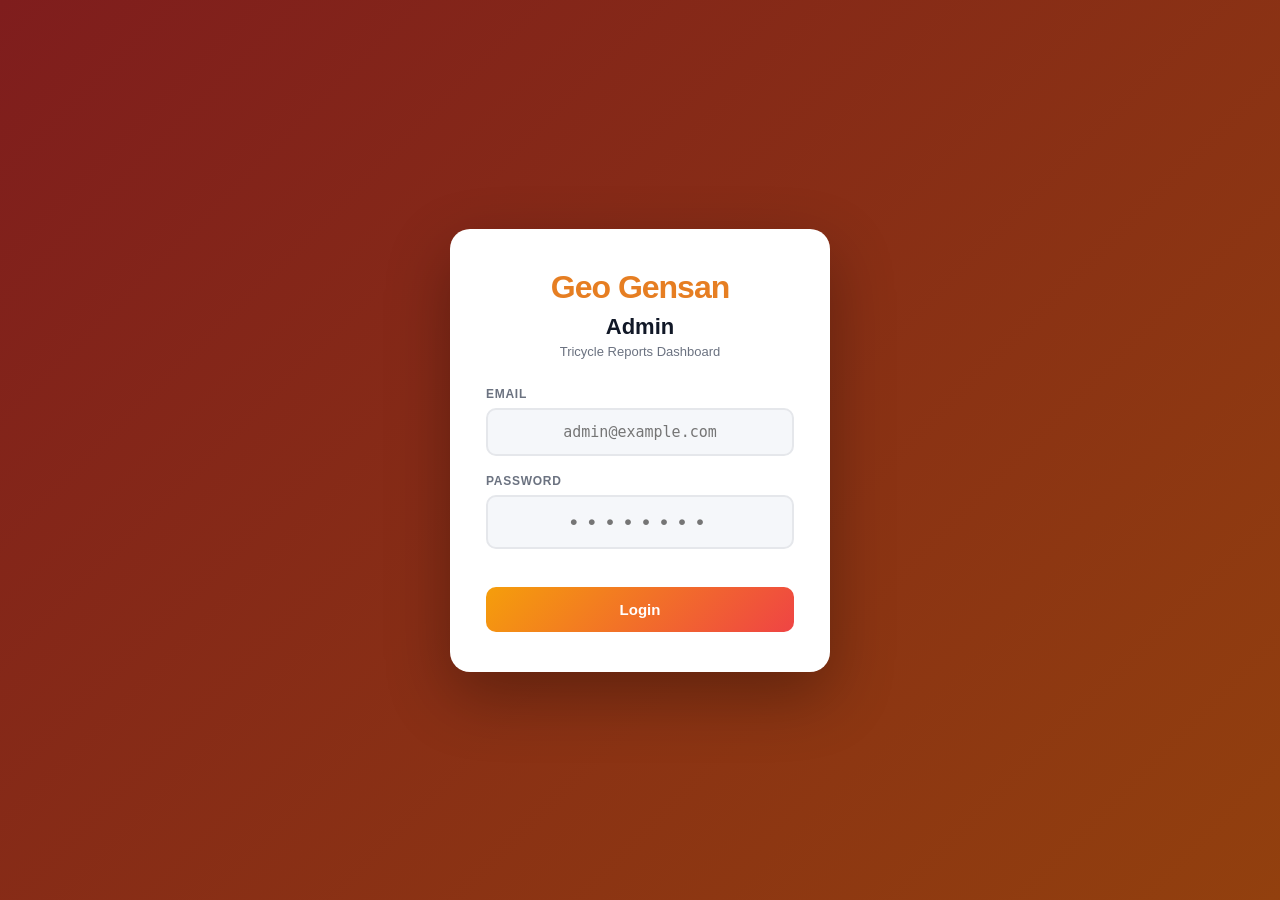
==== commit 2ccbc730: "Update admin.html" ====
--- a/admin.html
+++ b/admin.html
@@ -3,13 +3,27 @@
 <head>
   <meta charset="UTF-8">
   <meta http-equiv="X-Frame-Options" content="DENY">
-  <meta http-equiv="Content-Security-Policy" content="default-src 'self' https:; script-src 'self' 'unsafe-inline' https://cdnjs.cloudflare.com https://fonts.googleapis.com; style-src 'self' 'unsafe-inline' https://fonts.googleapis.com https://fonts.gstatic.com; img-src 'self' data: https:; connect-src 'self' https:; font-src 'self' https://fonts.gstatic.com;">
+  <meta http-equiv="Content-Security-Policy" content="default-src 'self' https:; script-src 'self' 'unsafe-inline' https://cdnjs.cloudflare.com https://fonts.googleapis.com https://www.gstatic.com; style-src 'self' 'unsafe-inline' https://fonts.googleapis.com https://fonts.gstatic.com; img-src 'self' data: https:; connect-src 'self' https:; font-src 'self' https://fonts.gstatic.com;">
   <meta name="viewport" content="width=device-width, initial-scale=1.0">
   <title>Geo GenSan — Reports</title>
   <link rel="preconnect" href="https://fonts.googleapis.com">
   <link rel="preconnect" href="https://fonts.gstatic.com" crossorigin>
   <link href="https://fonts.googleapis.com/css2?family=DM+Sans:wght@400;500;700;900&family=Space+Mono:wght@400;700&display=swap" rel="stylesheet">
   <script src="config.js"></script>
+  <!-- Firebase Auth (compat SDK — works without a bundler) -->
+  <script src="https://www.gstatic.com/firebasejs/10.12.2/firebase-app-compat.js"></script>
+  <script src="https://www.gstatic.com/firebasejs/10.12.2/firebase-auth-compat.js"></script>
+  <script>
+    // Initialise Firebase once config.js has run
+    (function() {
+      const cfg = window.__GG_CFG__?.firebaseAuthConfig;
+      if (cfg && cfg.apiKey && cfg.apiKey !== 'YOUR_FIREBASE_WEB_API_KEY') {
+        firebase.initializeApp(cfg);
+      } else {
+        console.warn('[GeoGensan] Firebase Auth not initialised — set firebaseAuthConfig in config.js');
+      }
+    })();
+  </script>
   <script src="https://cdnjs.cloudflare.com/ajax/libs/xlsx/0.18.5/xlsx.full.min.js"></script>
   <script src="https://cdnjs.cloudflare.com/ajax/libs/jspdf/2.5.1/jspdf.umd.min.js"></script>
   <style>
@@ -385,8 +399,10 @@
     <div class="login-logo">Geo Gensan</div>
     <div class="login-title">Admin</div>
     <div class="login-subtitle">Tricycle Reports Dashboard</div>
-    <label class="login-label" for="login-input">Password</label>
-    <input type="password" class="login-input" id="login-input" placeholder="••••••••" maxlength="20" autocomplete="off">
+    <label class="login-label" for="login-email">Email</label>
+    <input type="email" class="login-input" id="login-email" placeholder="admin@example.com" maxlength="80" autocomplete="email" style="letter-spacing:0;font-size:15px;">
+    <label class="login-label" for="login-input" style="margin-top:12px;">Password</label>
+    <input type="password" class="login-input" id="login-input" placeholder="••••••••" maxlength="128" autocomplete="current-password">
     <div class="login-error" id="login-error"></div>
     <button class="login-btn" id="login-btn">Login</button>
   </div>
@@ -597,27 +613,13 @@
 ================================================================ */
 const FIREBASE_DB_URL = window.__GG_CFG__?.dbUrl || '';
 
-// ── SECURITY: Client-side password is a LAST RESORT for dev only.
-// In production, replace this with Firebase Authentication:
-//   firebase.auth().signInWithEmailAndPassword(email, password)
-// The password below is hashed (SHA-256) so it's not stored in plaintext.
-// To update: run  crypto.subtle  or use https://emn178.github.io/online-tools/sha256.html
-// Default password hash below = SHA-256 of your admin password.
-// Set ADMIN_PW_HASH on your build server or replace inline after hashing.
-const ADMIN_PW_HASH = (typeof process !== 'undefined' && process.env && process.env.ADMIN_PW_HASH)
-  ? process.env.ADMIN_PW_HASH
-  : null; // ← set this to SHA-256 of your password, or use Firebase Auth
-
-// Brute-force protection
+// Authentication is handled by Firebase Authentication.
+// Add an admin user in Firebase Console → Authentication → Add user.
+// Brute-force protection (applies while Firebase Auth processes the request)
 const MAX_LOGIN_ATTEMPTS = 5;
 const LOCKOUT_MS = 5 * 60 * 1000; // 5 minutes
 let loginAttempts = 0;
 let lockoutUntil  = 0;
-
-async function hashPassword(pw) {
-  const buf = await crypto.subtle.digest('SHA-256', new TextEncoder().encode(pw));
-  return Array.from(new Uint8Array(buf)).map(b => b.toString(16).padStart(2,'0')).join('');
-}
 
 /*  helpers  */
 function esc(s) {
@@ -1537,61 +1539,83 @@
 const loginScreen = document.getElementById('login-screen');
 const adminScreen = document.getElementById('admin-screen');
 const loginInput  = document.getElementById('login-input');
+const loginEmailInput = document.getElementById('login-email');
 const loginError  = document.getElementById('login-error');
-
-async function doLogin() {
+const loginBtn    = document.getElementById('login-btn');
+
+function doLogin() {
   const now = Date.now();
 
-  // Lockout check
   if (now < lockoutUntil) {
     const remaining = Math.ceil((lockoutUntil - now) / 1000);
     loginError.textContent = `Too many failed attempts. Wait ${remaining}s.`;
     return;
   }
 
-  const entered = loginInput.value;
-  if (!entered) { loginError.textContent = 'Enter your password.'; return; }
-
-  // If a hash is configured, compare hashes; otherwise fall back to a warning
-  if (!ADMIN_PW_HASH) {
-    loginError.textContent = 'Admin password not configured. Set ADMIN_PW_HASH in config.';
-    console.error('[GeoGensan Admin] ADMIN_PW_HASH is not set. Configure it in admin.html or your build environment.');
+  const email    = (loginEmailInput.value || '').trim();
+  const password = loginInput.value;
+
+  if (!email || !password) {
+    loginError.textContent = 'Enter your email and password.';
     return;
   }
 
-  const enteredHash = await hashPassword(entered);
-
-  if (enteredHash === ADMIN_PW_HASH) {
-    loginAttempts = 0;
-    loginInput.value = '';
-    loginScreen.style.display = 'none';
-    adminScreen.style.display = 'block';
-    isFirstLoad = true;
-    startPolling();
-    initFareEditor();
-  } else {
-    loginAttempts++;
-    loginInput.value = '';
-    loginInput.focus();
-    if (loginAttempts >= MAX_LOGIN_ATTEMPTS) {
-      lockoutUntil = Date.now() + LOCKOUT_MS;
+  // Check if Firebase Auth is available
+  if (typeof firebase === 'undefined' || !firebase.apps || !firebase.apps.length) {
+    loginError.textContent = 'Auth not configured. See config.js → firebaseAuthConfig.';
+    return;
+  }
+
+  loginBtn.disabled = true;
+  loginBtn.textContent = 'Signing in…';
+  loginError.textContent = '';
+
+  firebase.auth().signInWithEmailAndPassword(email, password)
+    .then(() => {
       loginAttempts = 0;
-      loginError.textContent = 'Too many attempts. Locked out for 5 minutes.';
-    } else {
-      const left = MAX_LOGIN_ATTEMPTS - loginAttempts;
-      loginError.textContent = `Incorrect password. ${left} attempt${left !== 1 ? 's' : ''} remaining.`;
-    }
-    setTimeout(() => { loginError.textContent = ''; }, 4000);
-  }
-}
-document.getElementById('login-btn').addEventListener('click', () => doLogin());
+      loginInput.value = '';
+      loginEmailInput.value = '';
+      loginScreen.style.display = 'none';
+      adminScreen.style.display = 'block';
+      isFirstLoad = true;
+      startPolling();
+      initFareEditor();
+    })
+    .catch((err) => {
+      loginAttempts++;
+      loginInput.value = '';
+      loginInput.focus();
+
+      if (loginAttempts >= MAX_LOGIN_ATTEMPTS) {
+        lockoutUntil = Date.now() + LOCKOUT_MS;
+        loginAttempts = 0;
+        loginError.textContent = 'Too many attempts. Locked out for 5 minutes.';
+      } else {
+        const left = MAX_LOGIN_ATTEMPTS - loginAttempts;
+        // Give a generic message — don't reveal whether email or password was wrong
+        loginError.textContent = `Incorrect credentials. ${left} attempt${left !== 1 ? 's' : ''} remaining.`;
+      }
+      setTimeout(() => { loginError.textContent = ''; }, 5000);
+    })
+    .finally(() => {
+      loginBtn.disabled = false;
+      loginBtn.textContent = 'Login';
+    });
+}
+
+loginBtn.addEventListener('click', doLogin);
 loginInput.addEventListener('keypress', e => { if (e.key === 'Enter') doLogin(); });
+loginEmailInput.addEventListener('keypress', e => { if (e.key === 'Enter') loginInput.focus(); });
 
 document.getElementById('logout-btn').addEventListener('click', () => {
+  if (typeof firebase !== 'undefined' && firebase.apps && firebase.apps.length) {
+    firebase.auth().signOut();
+  }
   stopPolling(); allReports = []; selectedKeys.clear(); isFirstLoad = true;
   adminScreen.style.display = 'none';
   loginScreen.style.display = 'flex';
   loginInput.value = '';
+  loginEmailInput.value = '';
 });
 </script>
 </body>
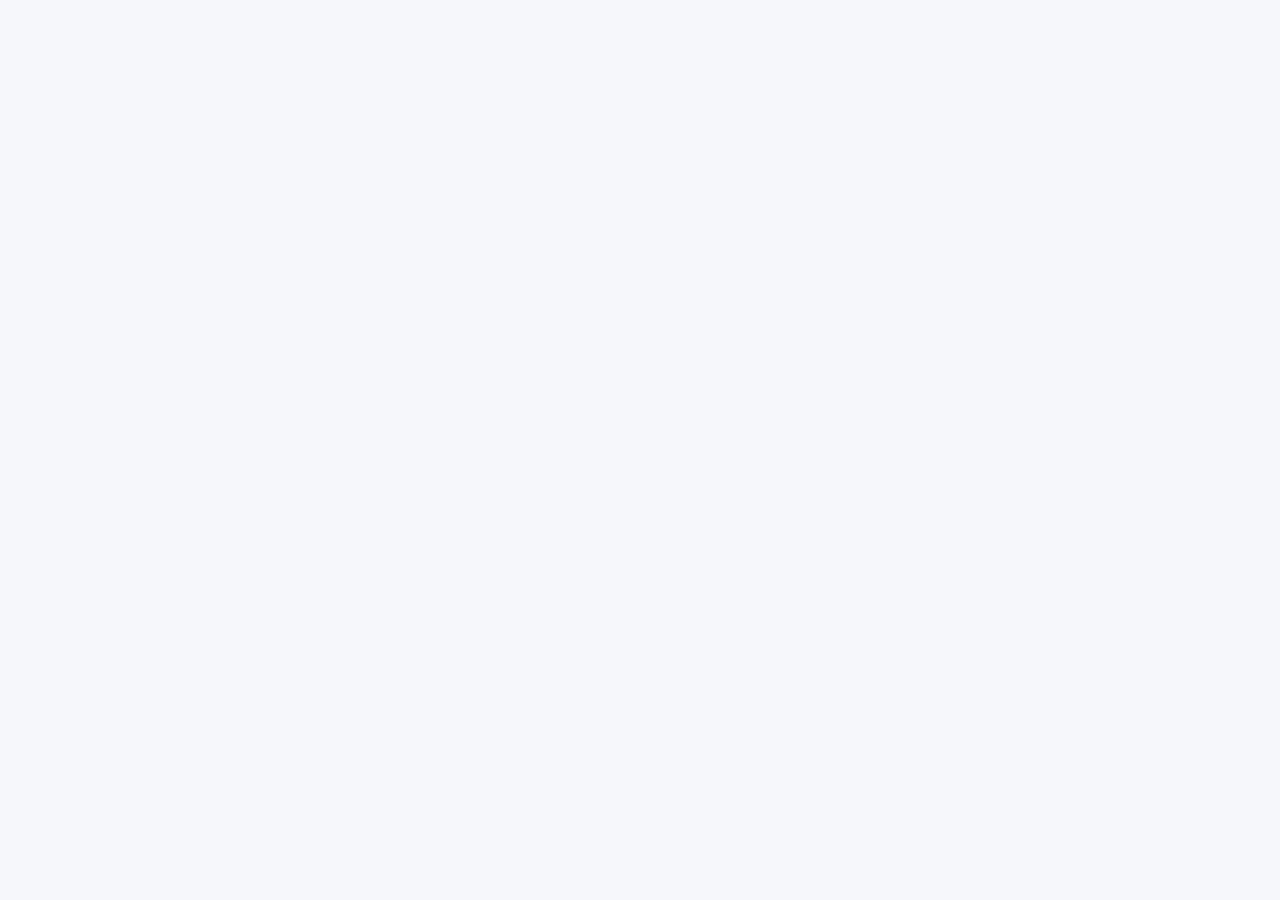
==== commit c581fd3d: "Add files via upload" ====
--- a/admin.html
+++ b/admin.html
@@ -10,22 +10,27 @@
   <link rel="preconnect" href="https://fonts.gstatic.com" crossorigin>
   <link href="https://fonts.googleapis.com/css2?family=DM+Sans:wght@400;500;700;900&family=Space+Mono:wght@400;700&display=swap" rel="stylesheet">
   <script src="config.js"></script>
-  <!-- Firebase Auth (compat SDK — works without a bundler) -->
+  <!-- Firebase Auth (compat build — no bundler needed) -->
   <script src="https://www.gstatic.com/firebasejs/10.12.2/firebase-app-compat.js"></script>
   <script src="https://www.gstatic.com/firebasejs/10.12.2/firebase-auth-compat.js"></script>
-  <script>
-    // Initialise Firebase once config.js has run
-    (function() {
-      const cfg = window.__GG_CFG__?.firebaseAuthConfig;
-      if (cfg && cfg.apiKey && cfg.apiKey !== 'YOUR_FIREBASE_WEB_API_KEY') {
-        firebase.initializeApp(cfg);
-      } else {
-        console.warn('[GeoGensan] Firebase Auth not initialised — set firebaseAuthConfig in config.js');
-      }
-    })();
-  </script>
   <script src="https://cdnjs.cloudflare.com/ajax/libs/xlsx/0.18.5/xlsx.full.min.js"></script>
   <script src="https://cdnjs.cloudflare.com/ajax/libs/jspdf/2.5.1/jspdf.umd.min.js"></script>
+  <script>
+    // config.js fetches secrets async — wait for it before showing the login screen
+    window.addEventListener('gg-config-ready', function () {
+      const cfg = window.__GG_CFG__?.firebaseAuthConfig;
+      if (cfg && cfg.apiKey) {
+        if (!firebase.apps.length) firebase.initializeApp(cfg);
+      } else {
+        console.error('[GeoGensan] firebaseAuthConfig missing from /api/config response.');
+      }
+      document.getElementById('login-screen').style.display = 'flex';
+    });
+    window.addEventListener('gg-config-error', function () {
+      document.getElementById('login-screen').style.display = 'flex';
+      document.getElementById('login-error').textContent = 'Could not load app config. Check your connection.';
+    });
+  </script>
   <style>
     *, *::before, *::after { box-sizing: border-box; margin: 0; padding: 0; }
     :root {
@@ -394,7 +399,7 @@
 <body>
 
 <!--  LOGIN  -->
-<div id="login-screen">
+<div id="login-screen" style="display:none;">
   <div class="login-card">
     <div class="login-logo">Geo Gensan</div>
     <div class="login-title">Admin</div>
@@ -609,13 +614,12 @@
 
 <script>
 /* ================================================================
-   CONFIG
-================================================================ */
+   CONFIG — secrets come from /api/config (Vercel env vars), never hardcoded
+================================================================ */
+// __GG_CFG__ is populated by config.js after fetching /api/config
 const FIREBASE_DB_URL = window.__GG_CFG__?.dbUrl || '';
 
-// Authentication is handled by Firebase Authentication.
-// Add an admin user in Firebase Console → Authentication → Add user.
-// Brute-force protection (applies while Firebase Auth processes the request)
+// Brute-force protection (Firebase Auth enforces credentials server-side)
 const MAX_LOGIN_ATTEMPTS = 5;
 const LOCKOUT_MS = 5 * 60 * 1000; // 5 minutes
 let loginAttempts = 0;
@@ -1536,16 +1540,15 @@
 /* ================================================================
    LOGIN / LOGOUT
 ================================================================ */
-const loginScreen = document.getElementById('login-screen');
-const adminScreen = document.getElementById('admin-screen');
-const loginInput  = document.getElementById('login-input');
-const loginEmailInput = document.getElementById('login-email');
-const loginError  = document.getElementById('login-error');
-const loginBtn    = document.getElementById('login-btn');
+const loginScreen    = document.getElementById('login-screen');
+const adminScreen    = document.getElementById('admin-screen');
+const loginInput     = document.getElementById('login-input');
+const loginEmailInput= document.getElementById('login-email');
+const loginError     = document.getElementById('login-error');
+const loginBtn       = document.getElementById('login-btn');
 
 function doLogin() {
   const now = Date.now();
-
   if (now < lockoutUntil) {
     const remaining = Math.ceil((lockoutUntil - now) / 1000);
     loginError.textContent = `Too many failed attempts. Wait ${remaining}s.`;
@@ -1559,10 +1562,8 @@
     loginError.textContent = 'Enter your email and password.';
     return;
   }
-
-  // Check if Firebase Auth is available
   if (typeof firebase === 'undefined' || !firebase.apps || !firebase.apps.length) {
-    loginError.textContent = 'Auth not configured. See config.js → firebaseAuthConfig.';
+    loginError.textContent = 'Auth not ready — please refresh and try again.';
     return;
   }
 
@@ -1581,18 +1582,17 @@
       startPolling();
       initFareEditor();
     })
-    .catch((err) => {
+    .catch(() => {
       loginAttempts++;
       loginInput.value = '';
       loginInput.focus();
-
       if (loginAttempts >= MAX_LOGIN_ATTEMPTS) {
         lockoutUntil = Date.now() + LOCKOUT_MS;
         loginAttempts = 0;
         loginError.textContent = 'Too many attempts. Locked out for 5 minutes.';
       } else {
         const left = MAX_LOGIN_ATTEMPTS - loginAttempts;
-        // Give a generic message — don't reveal whether email or password was wrong
+        // Generic message — don't reveal which field was wrong
         loginError.textContent = `Incorrect credentials. ${left} attempt${left !== 1 ? 's' : ''} remaining.`;
       }
       setTimeout(() => { loginError.textContent = ''; }, 5000);
@@ -1608,9 +1608,7 @@
 loginEmailInput.addEventListener('keypress', e => { if (e.key === 'Enter') loginInput.focus(); });
 
 document.getElementById('logout-btn').addEventListener('click', () => {
-  if (typeof firebase !== 'undefined' && firebase.apps && firebase.apps.length) {
-    firebase.auth().signOut();
-  }
+  if (typeof firebase !== 'undefined' && firebase.apps?.length) firebase.auth().signOut();
   stopPolling(); allReports = []; selectedKeys.clear(); isFirstLoad = true;
   adminScreen.style.display = 'none';
   loginScreen.style.display = 'flex';
